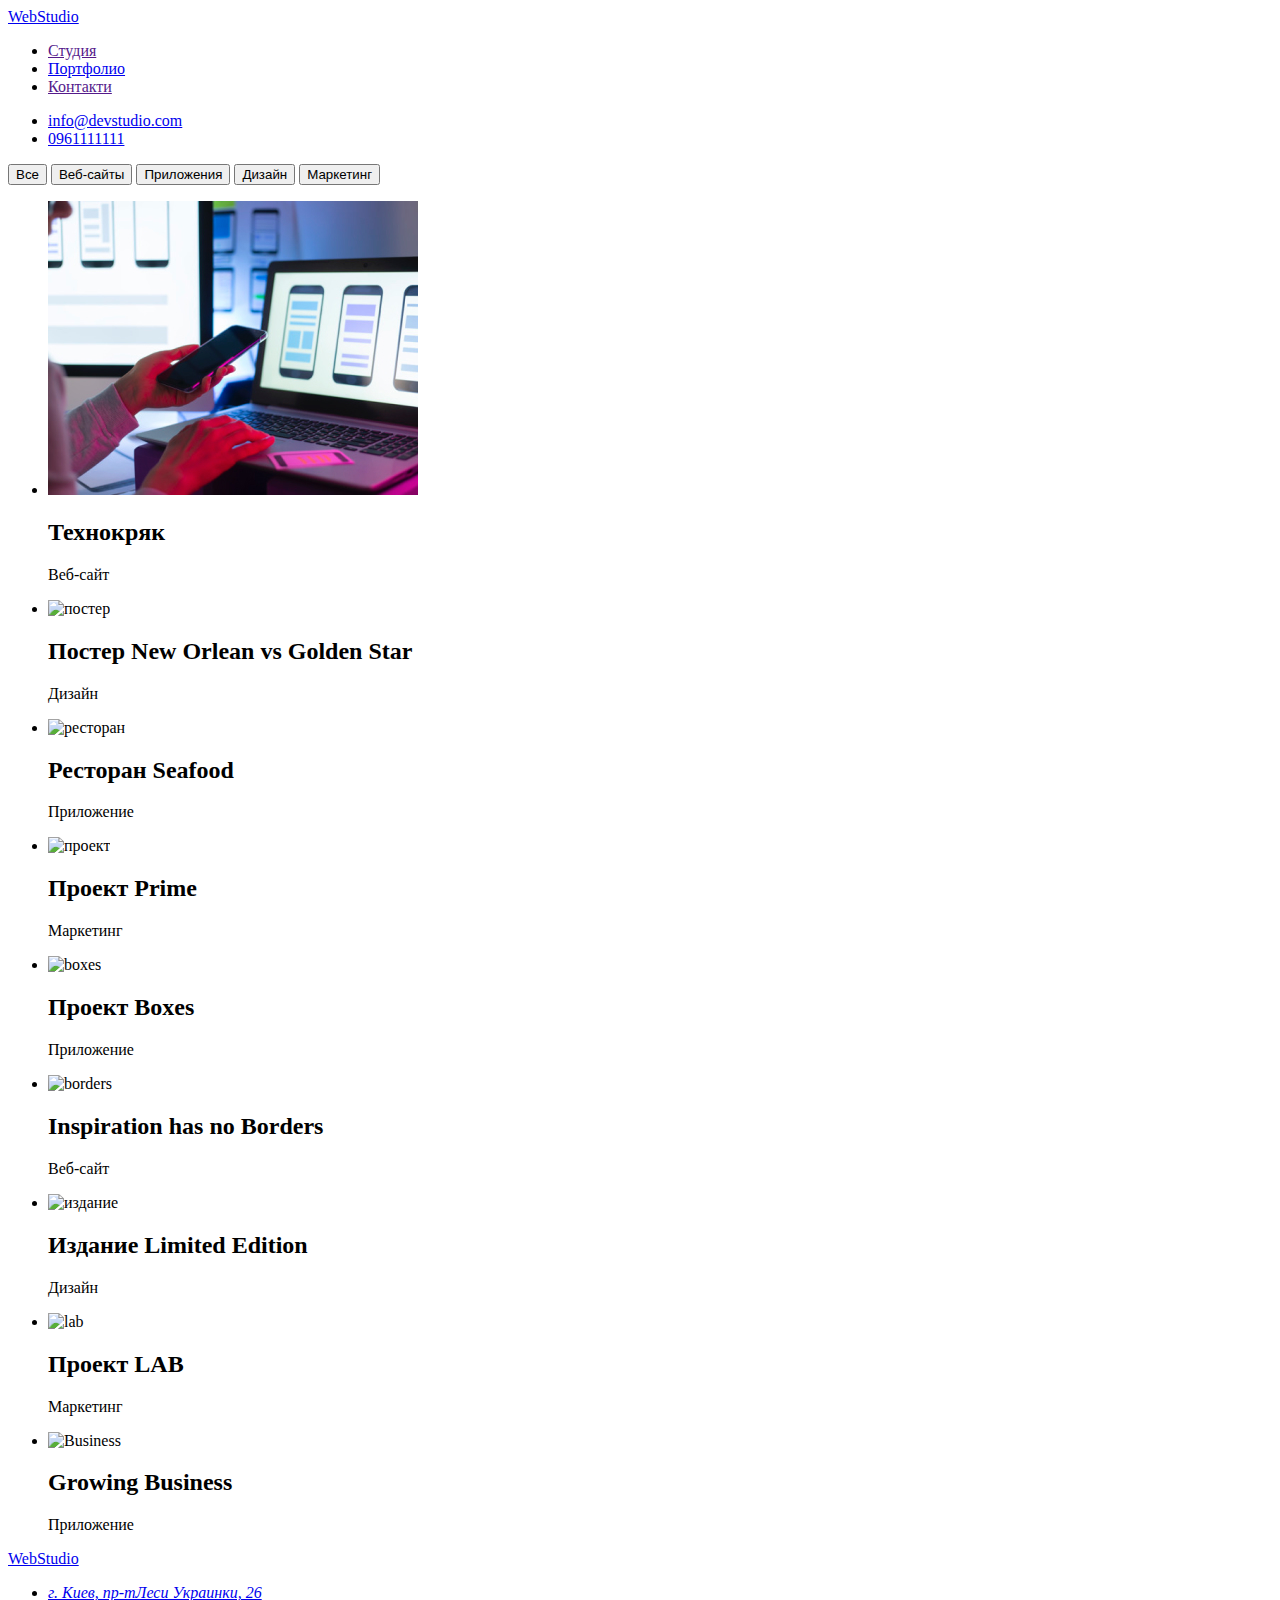
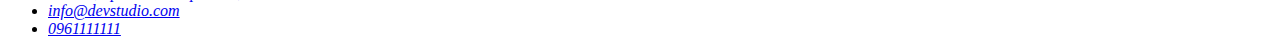
==== portfolio.html @ 4bdc47aa "1 commit" ====
<!DOCTYPE html>
<html lang="en">

<head>
    <meta charset="UTF-8">
    <meta http-equiv="X-UA-Compatible" content="IE=edge">
    <meta name="viewport" content="width=device-width, initial-scale=1.0">
    <title>Document</title>

</head>


<body>
    <header>
        <nav>
            <a href="/index.html"> WebStudio </a>
            <ul>

                <li>
                    <a href="">Студия </a>
                </li>
                <li>
                    <a href="./portfolio.html">Портфолио</a></li>
                <li>
                    <a href=""> Контакти</a>
                </li>
            </ul>
        </nav>
        <ul>
            <li>
                <a href="mailto:info@devstudio.com">info@devstudio.com</a>
            </li>
            <li>
                <a href="tel:0961111111">0961111111</a>
            </li>
        </ul>
    </header>
    <main>
        <section>
            <button type="Все">Все</button>
            <button type="Веб-сайты">Веб-сайты</button>
            <button type="Приложения">Приложения</button>
            <button type="Дизайн">Дизайн</button>
            <button type="Маркетинг">Маркетинг</button>
        </section>
        <section>
            <ul>
                <li>
                    <img src="./images/img-2.jpg" alt="технокряк" width="370" />
                    <h2>Технокряк</h2>
                    <p>Веб-сайт</p>
                </li>
                <li>
                    <img src="./images/img-3-2.jpg" alt="постер" width="370" />
                    <h2>Постер New Orlean vs Golden Star</h2>
                    <p>Дизайн</p>
                </li>
                <li>
                    <img src="./images/img-4-2.jpg" alt="ресторан" width="370" />
                    <h2>Ресторан Seafood</h2>
                    <p>Приложение</p>
                </li>
                <li>
                    <img src="./images/img-5-2.jpg" alt="проект" width="370" />
                    <h2>Проект Prime</h2>
                    <p>Маркетинг</p>
                </li>
                <li>
                    <img src="./images/img-6-2.jpg" alt="boxes" width="370" />
                    <h2>Проект Boxes</h2>
                    <p>Приложение</p>
                </li>
                <li>
                    <img src="./images/img-7-2.jpg" alt="borders" width="370" />
                    <h2>Inspiration has no Borders</h2>
                    <p>Веб-сайт</p>
                </li>
                <li>
                    <img src="./images/img-8-2.jpg" alt="издание" width="370" />
                    <h2>Издание Limited Edition</h2>
                    <p>Дизайн</p>
                </li>
                <li>
                    <img src="./images/img-9-2.jpg" alt="lab" width="370" />
                    <h2>Проект LAB</h2>
                    <p>Маркетинг</p>
                </li>
                <li>
                    <img src="./images/img-10-2.jpg" alt="Business" width="370" />
                    <h2>Growing Business</h2>
                    <p>Приложение</p>
                </li>
            </ul>
        </section>
    </main>
    <footer>
        <a href="/index.html"> WebStudio </a>
        <address> 
            <ul>
        <li><a href="https://bit.ly/3pXMvUd" target="_blank" rel="noreferrer noopener"> г. Киев, пр-тЛеси Украинки, 26</a></li>
       <li> <a href="mailto:info@devstudio.com">info@devstudio.com</a></li>
       <li> <a href="tel:0961111111">0961111111</a></li>
            </ul> </address>

    </footer>
</body>

</html>
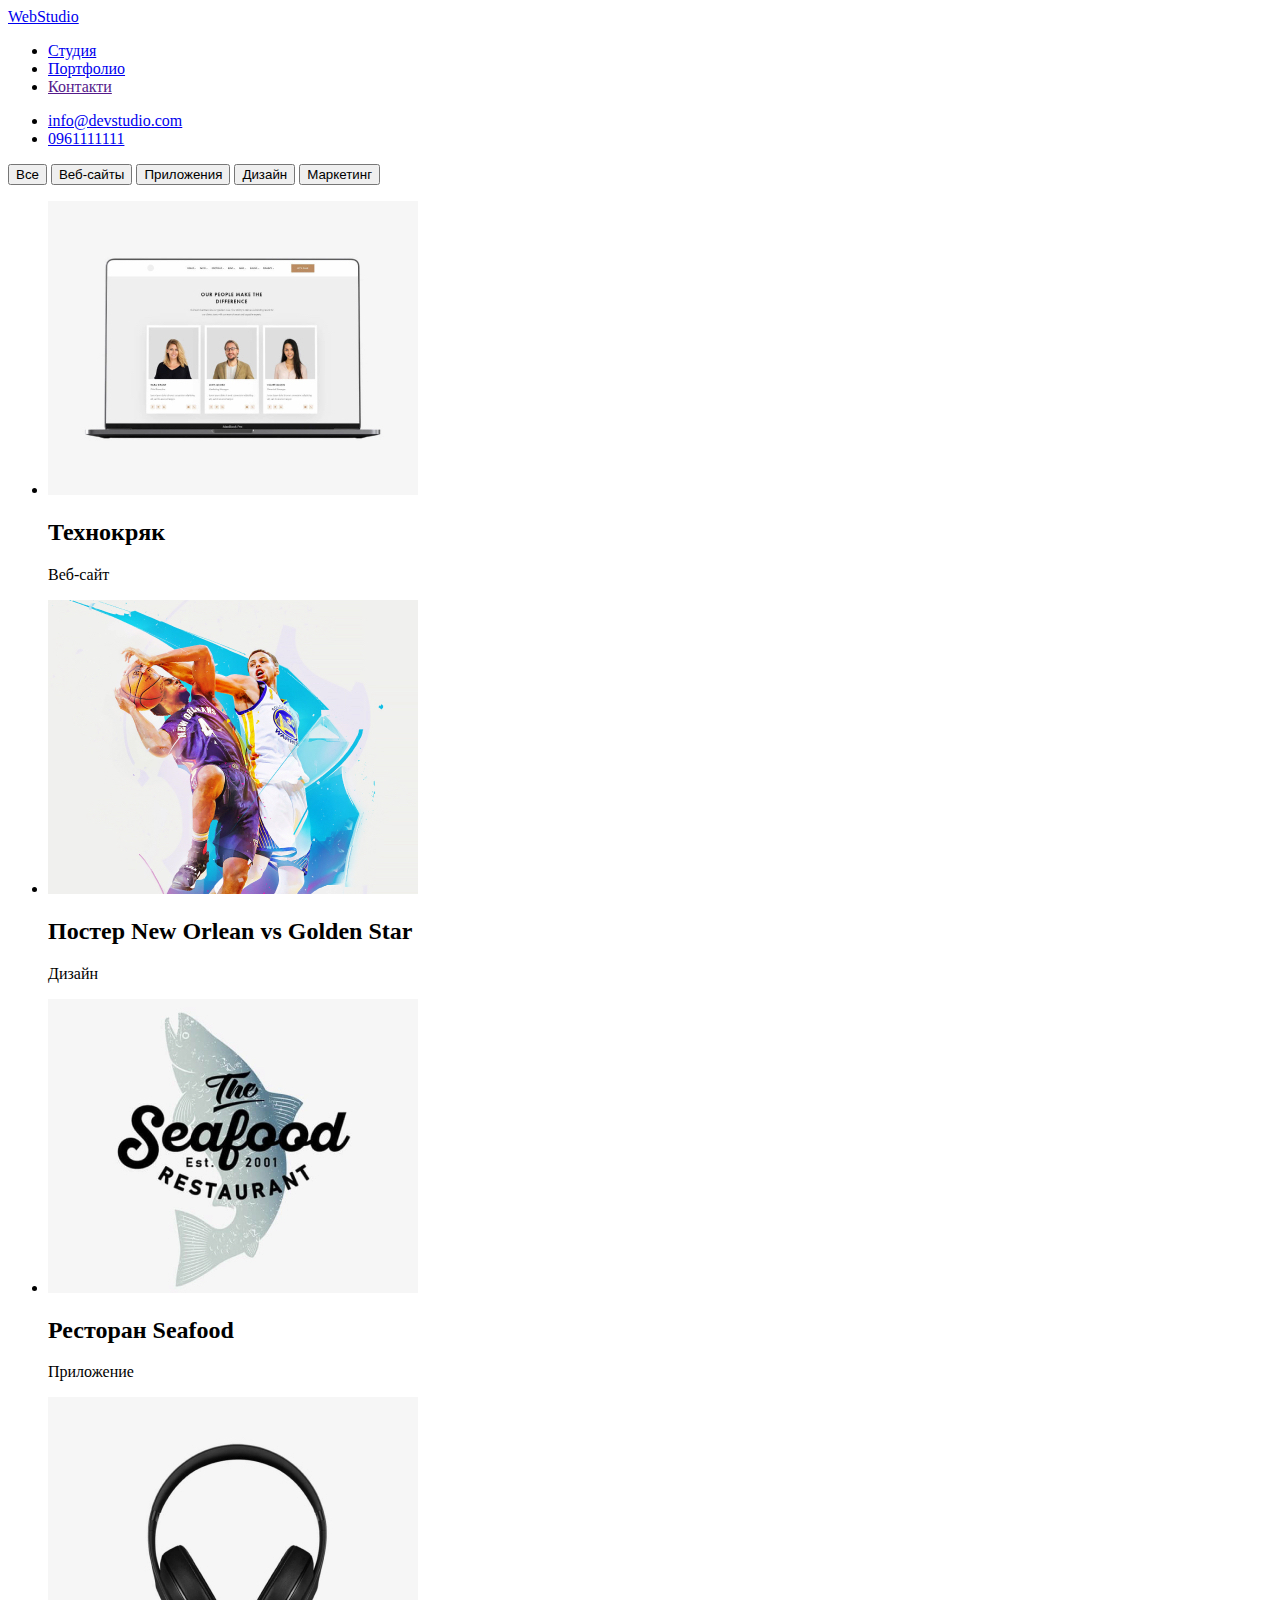
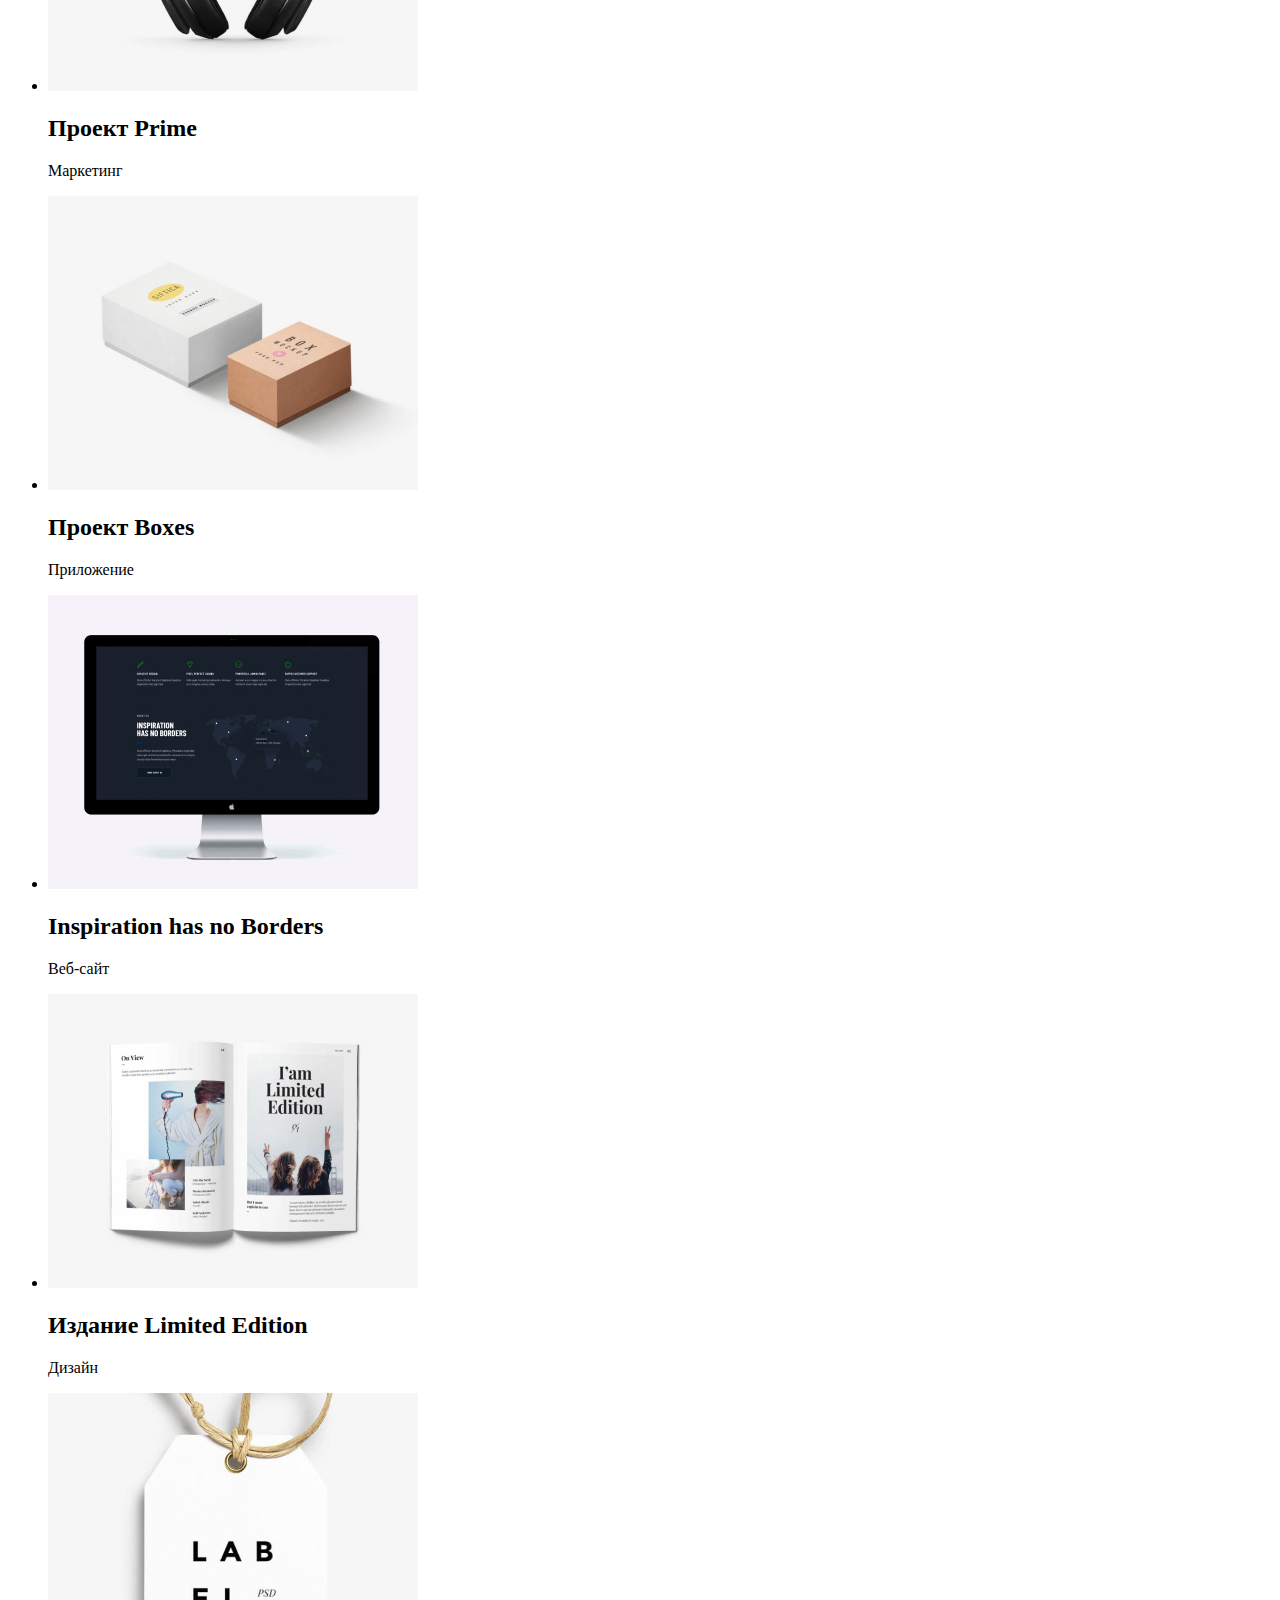
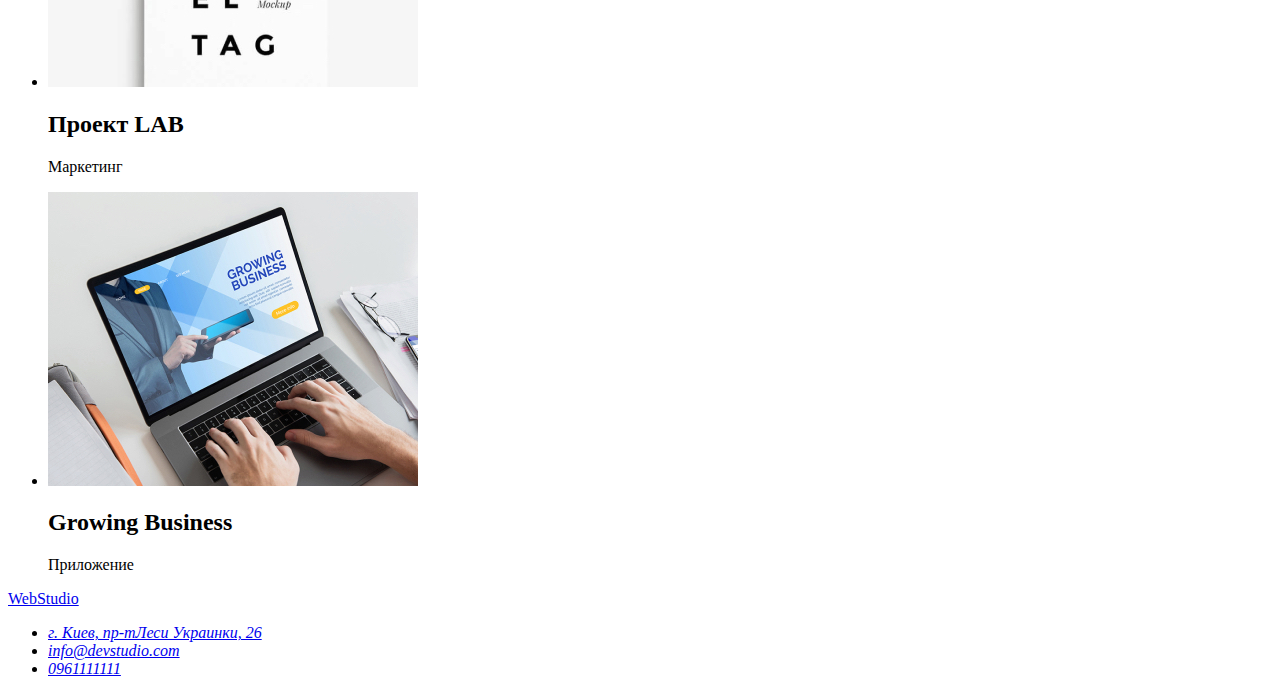
==== commit 69255b91: "start work" ====
--- a/portfolio.html
+++ b/portfolio.html
@@ -17,7 +17,7 @@
             <ul>
 
                 <li>
-                    <a href="">Студия </a>
+                    <a href="./index.html">Студия </a>
                 </li>
                 <li>
                     <a href="./portfolio.html">Портфолио</a></li>
@@ -46,47 +46,47 @@
         <section>
             <ul>
                 <li>
-                    <img src="./images/img-2.jpg" alt="технокряк" width="370" />
+                    <img src="images/img-22.jpg" alt="технокряк" width="370" /> <br>
                     <h2>Технокряк</h2>
                     <p>Веб-сайт</p>
                 </li>
                 <li>
-                    <img src="./images/img-3-2.jpg" alt="постер" width="370" />
+                    <img src="images/img-3-2.jpg" alt="постер" width="370" /> <br>
                     <h2>Постер New Orlean vs Golden Star</h2>
                     <p>Дизайн</p>
                 </li>
                 <li>
-                    <img src="./images/img-4-2.jpg" alt="ресторан" width="370" />
+                    <img src="images/img-4-2.jpg" alt="ресторан" width="370" /> <br>
                     <h2>Ресторан Seafood</h2>
                     <p>Приложение</p>
                 </li>
                 <li>
-                    <img src="./images/img-5-2.jpg" alt="проект" width="370" />
+                    <img src="images/img-5-2.jpg" alt="проект" width="370" /> <br>
                     <h2>Проект Prime</h2>
                     <p>Маркетинг</p>
                 </li>
                 <li>
-                    <img src="./images/img-6-2.jpg" alt="boxes" width="370" />
+                    <img src="images/img-6-2.jpg" alt="boxes" width="370" /> <br>
                     <h2>Проект Boxes</h2>
                     <p>Приложение</p>
                 </li>
                 <li>
-                    <img src="./images/img-7-2.jpg" alt="borders" width="370" />
+                    <img src="images/img-7-2.jpg" alt="borders" width="370" /> <br>
                     <h2>Inspiration has no Borders</h2>
                     <p>Веб-сайт</p>
                 </li>
                 <li>
-                    <img src="./images/img-8-2.jpg" alt="издание" width="370" />
+                    <img src="images/img-8-2.jpg" alt="издание" width="370" /> <br>
                     <h2>Издание Limited Edition</h2>
                     <p>Дизайн</p>
                 </li>
                 <li>
-                    <img src="./images/img-9-2.jpg" alt="lab" width="370" />
+                    <img src="images/img-9-2.jpg" alt="lab" width="370" /> <br>
                     <h2>Проект LAB</h2>
                     <p>Маркетинг</p>
                 </li>
                 <li>
-                    <img src="./images/img-10-2.jpg" alt="Business" width="370" />
+                    <img src="images/img-10-2.jpg" alt="Business" width="370" /> <br>
                     <h2>Growing Business</h2>
                     <p>Приложение</p>
                 </li>
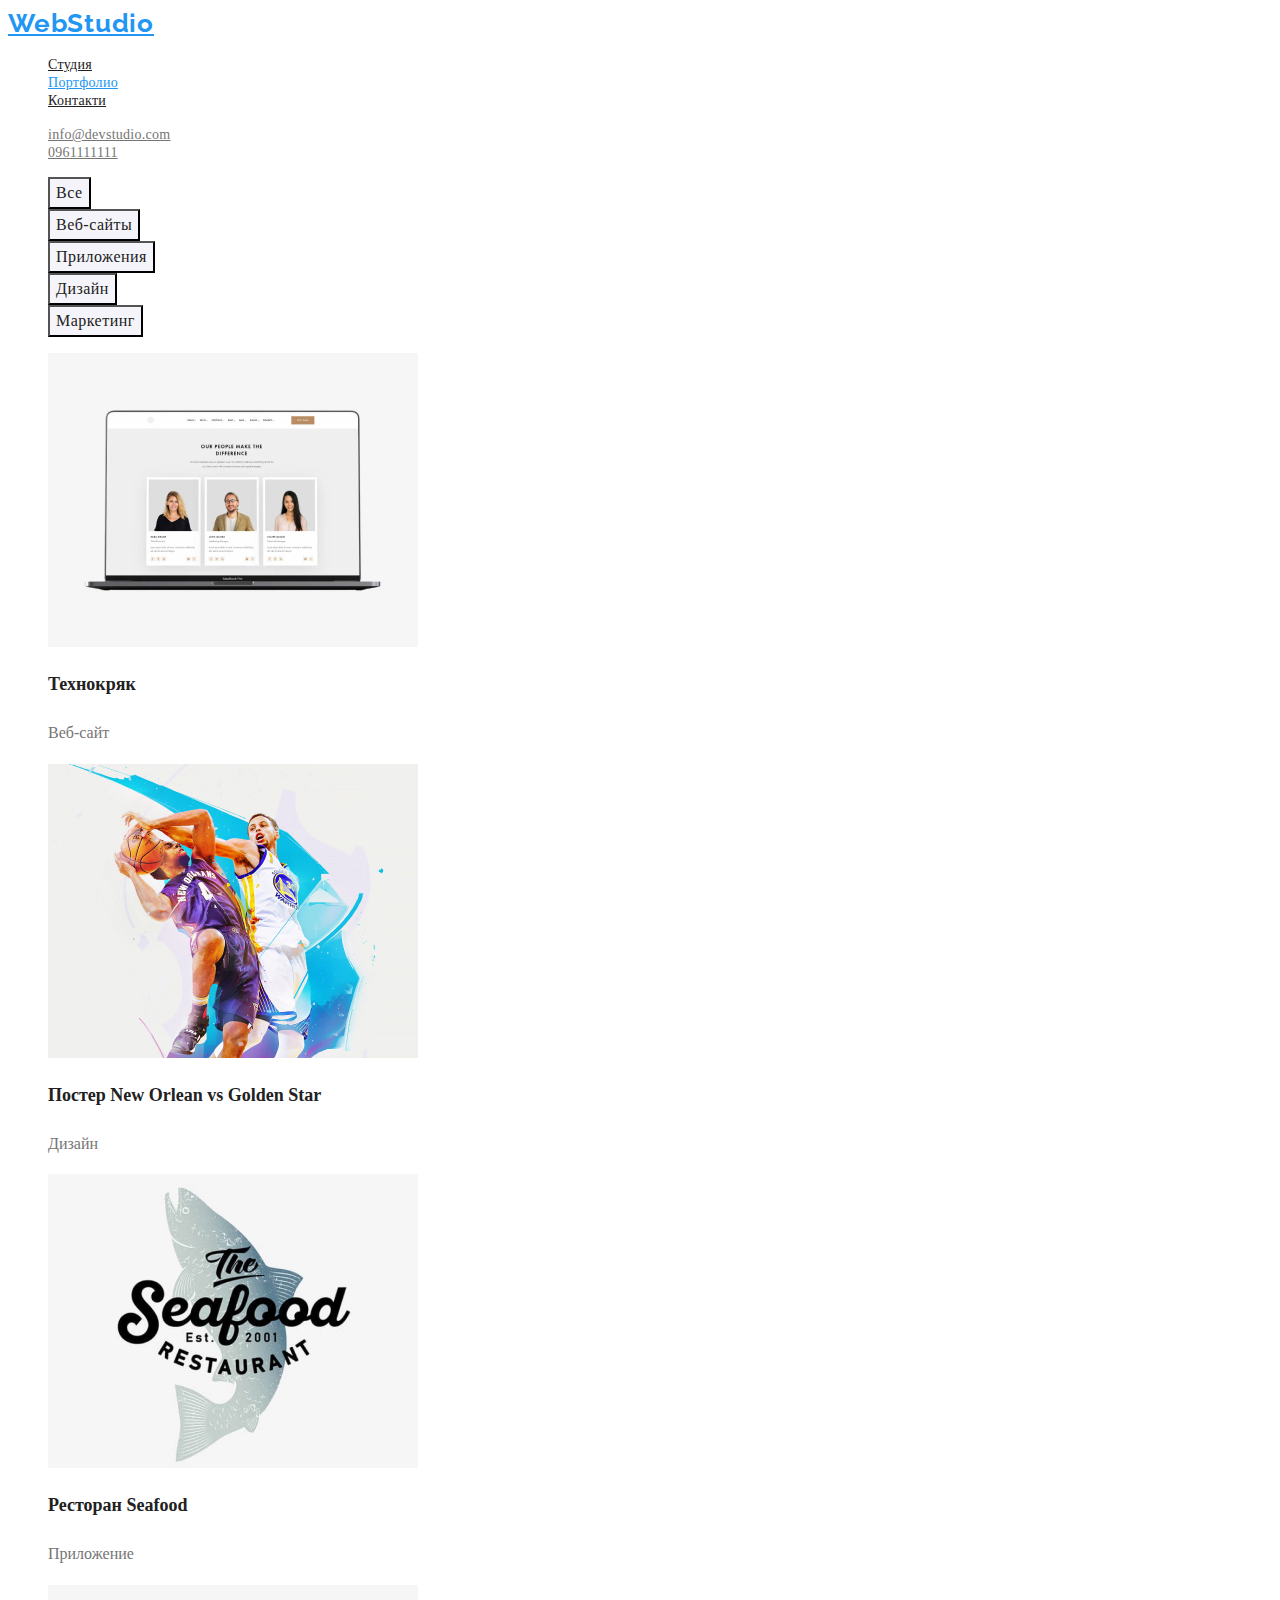
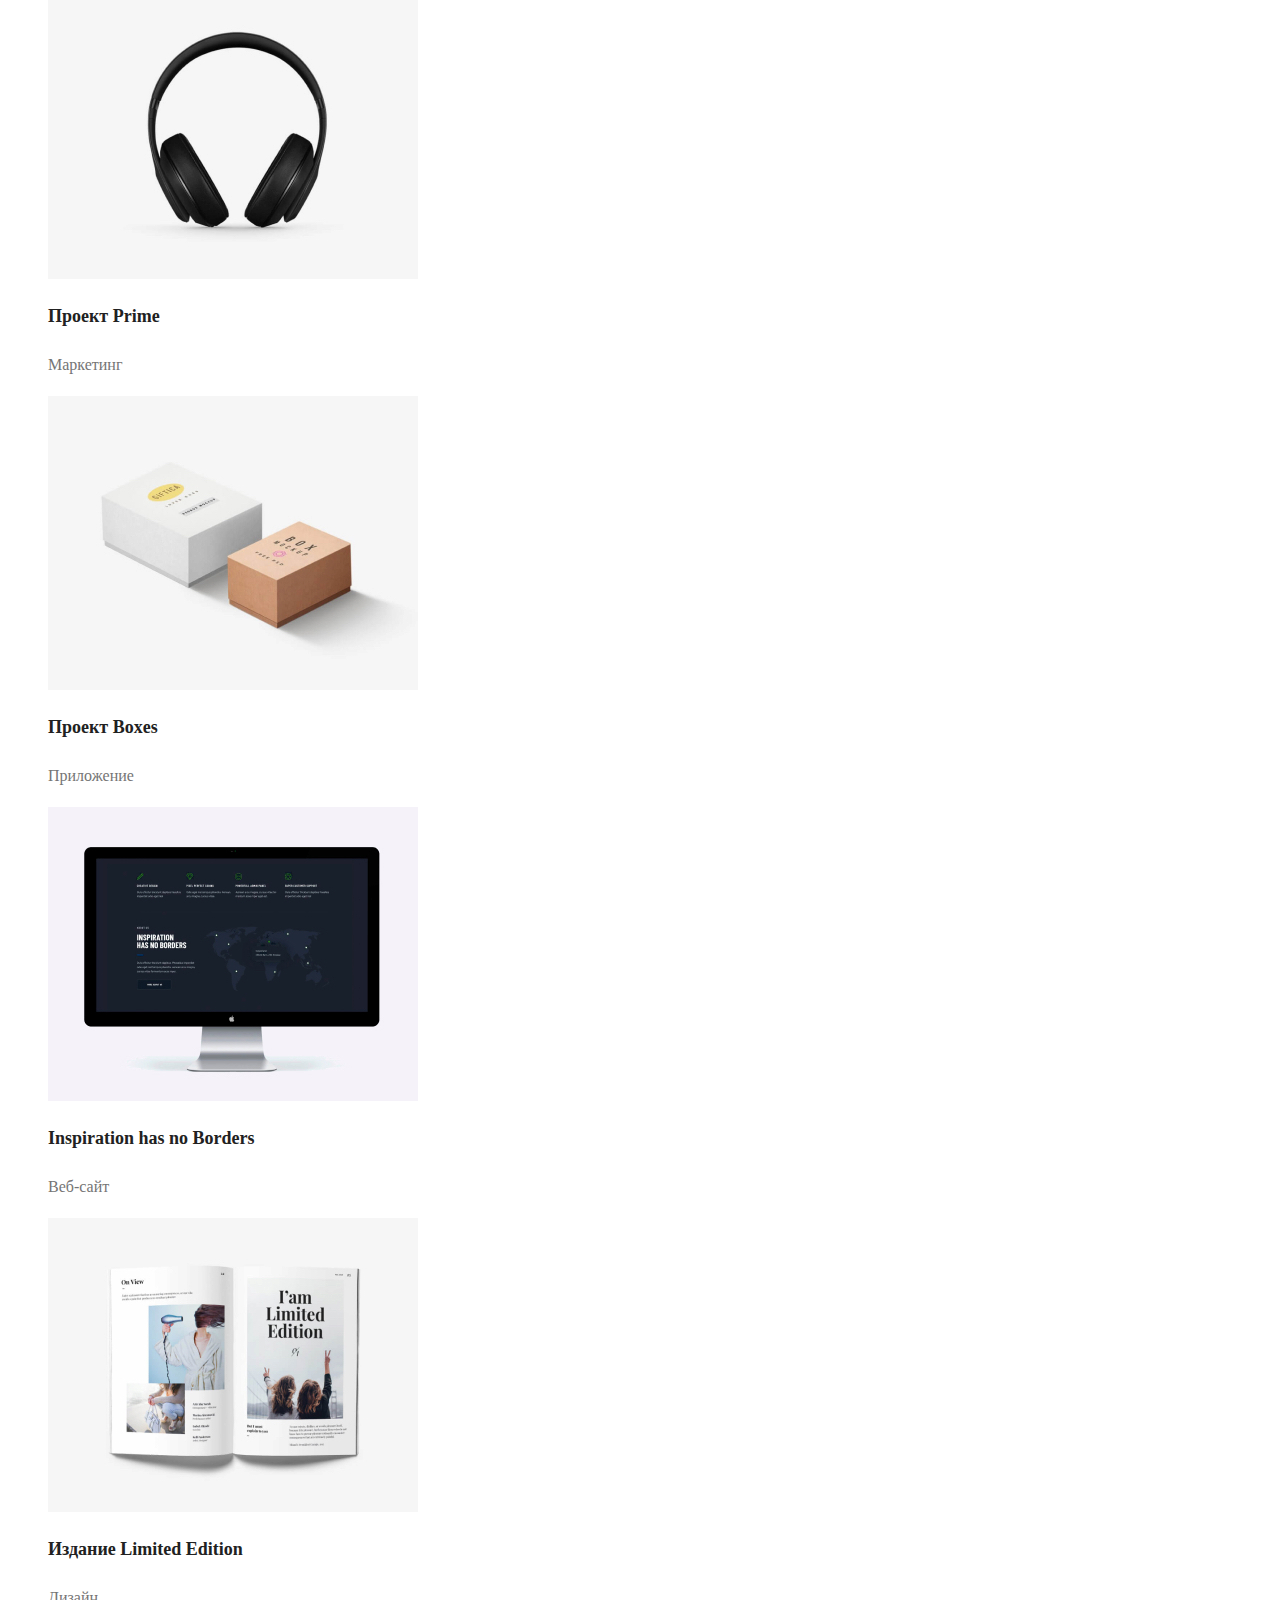
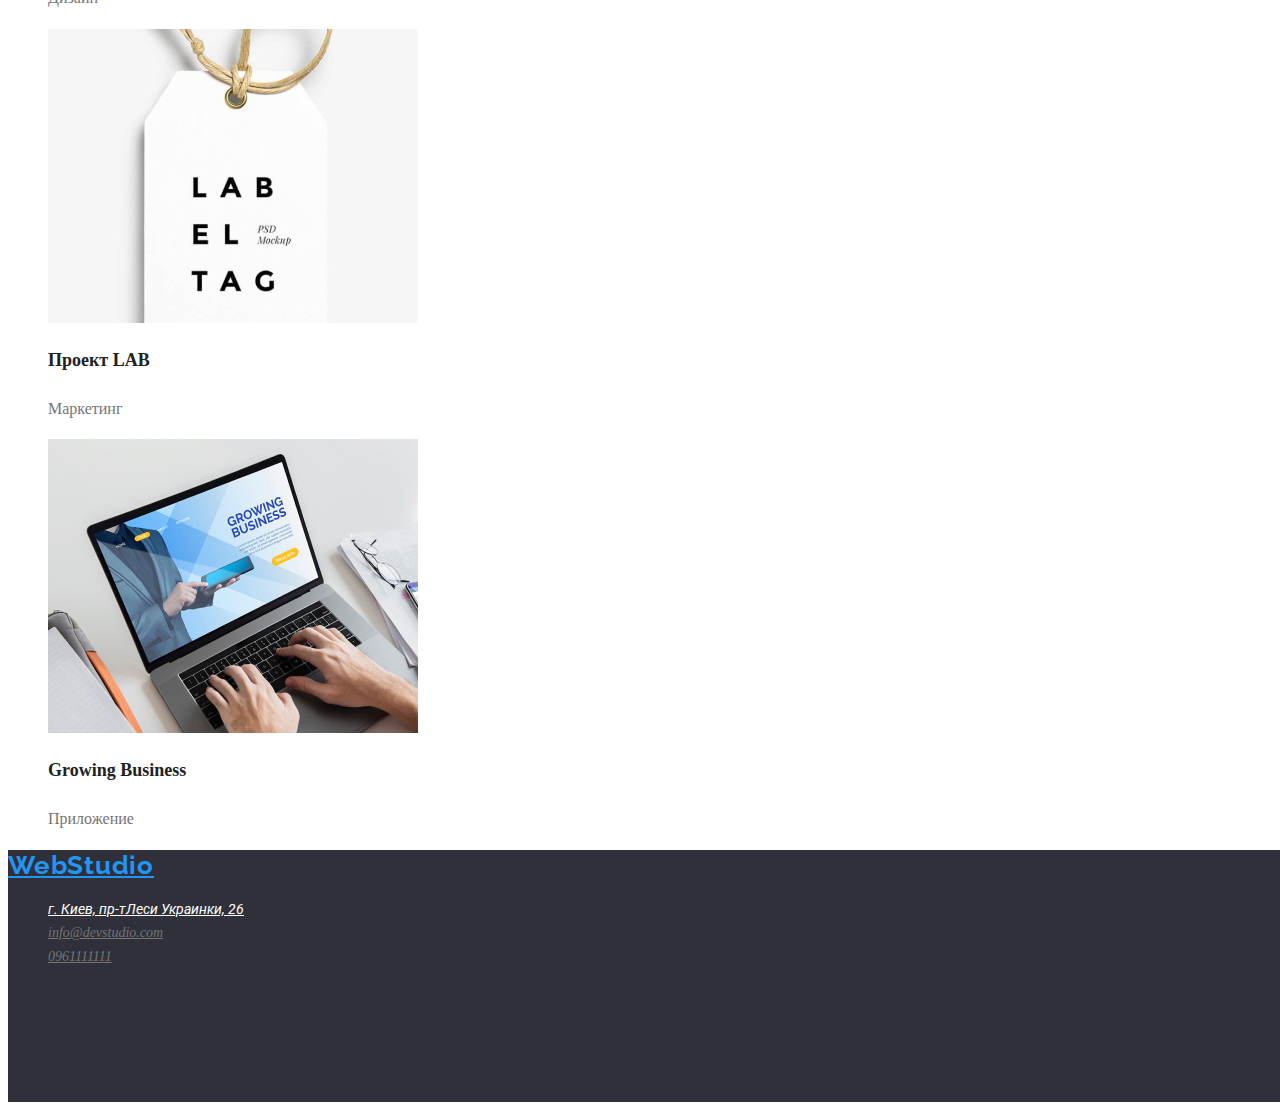
==== commit a80b5b55: "commit style" ====
--- a/portfolio.html
+++ b/portfolio.html
@@ -6,100 +6,105 @@
     <meta http-equiv="X-UA-Compatible" content="IE=edge">
     <meta name="viewport" content="width=device-width, initial-scale=1.0">
     <title>Document</title>
-
-</head>
+    <link rel="preconnect" href="https://fonts.googleapis.com">
+    <link rel="preconnect" href="https://fonts.gstatic.com" crossorigin>
+    <link href="https://fonts.googleapis.com/css2?family=Raleway:wght@700&family=Roboto:wght@400;500;700&display=swap" rel="stylesheet">
+    <link rel="stylesheet" href="./css/styles.css"> </head>
 
 
 <body>
-    <header>
-        <nav>
-            <a href="/index.html"> WebStudio </a>
-            <ul>
+    <header class="header">
+        <a href="/index.html" class="logo"> WebStudio </a>
+        <nav class="header-nav">
 
-                <li>
-                    <a href="./index.html">Студия </a>
+            <ul class="header-list list">
+
+                <li class="header-item">
+                    <a href="./index.html" class="header-link">Студия </a>
                 </li>
-                <li>
-                    <a href="./portfolio.html">Портфолио</a></li>
-                <li>
-                    <a href=""> Контакти</a>
+                <li class=" header-item">
+                    <a href="./portfolio.html" style="color: #2196f3;" class="header-link">Портфолио</a></li>
+                <li class=" header-item">
+                    <a href="" class="header-link"> Контакти</a>
                 </li>
             </ul>
         </nav>
-        <ul>
-            <li>
-                <a href="mailto:info@devstudio.com">info@devstudio.com</a>
+        <ul class="contact list">
+            <li class="site-contact ">
+                <a href="mailto:info@devstudio.com" class="contact-item">info@devstudio.com</a>
             </li>
             <li>
-                <a href="tel:0961111111">0961111111</a>
+                <a href="tel:0961111111" class="contact-item ">0961111111</a>
             </li>
         </ul>
     </header>
     <main>
         <section>
-            <button type="Все">Все</button>
-            <button type="Веб-сайты">Веб-сайты</button>
-            <button type="Приложения">Приложения</button>
-            <button type="Дизайн">Дизайн</button>
-            <button type="Маркетинг">Маркетинг</button>
+            <ul class="button-nav list">
+                <li><button class="button" type="button">Все</button></li>
+                <li> <button class="button" type="button">Веб-сайты</button></li>
+                <li> <button class="button" type="button">Приложения</button></li>
+                <li> <button class="button" type="button">Дизайн</button></li>
+                <li> <button class="button" type="button">Маркетинг</button></li>
+            </ul>
         </section>
-        <section>
-            <ul>
-                <li>
+        <section class="first-portfolio">
+            <ul class="portfolio-list list">
+                <li class="portfolio-item">
                     <img src="images/img-22.jpg" alt="технокряк" width="370" /> <br>
-                    <h2>Технокряк</h2>
-                    <p>Веб-сайт</p>
+                    <h2 class="portfolio-title">Технокряк</h2>
+                    <p class="portfolio-text">Веб-сайт</p>
                 </li>
-                <li>
+                <li class="portfolio-item">
                     <img src="images/img-3-2.jpg" alt="постер" width="370" /> <br>
-                    <h2>Постер New Orlean vs Golden Star</h2>
-                    <p>Дизайн</p>
+                    <h2 class="portfolio-title">Постер New Orlean vs Golden Star</h2>
+                    <p class="portfolio-text">Дизайн</p>
                 </li>
-                <li>
+                <li class="portfolio-item">
                     <img src="images/img-4-2.jpg" alt="ресторан" width="370" /> <br>
-                    <h2>Ресторан Seafood</h2>
-                    <p>Приложение</p>
+                    <h2 class="portfolio-title">Ресторан Seafood</h2>
+                    <p class="portfolio-text">Приложение</p>
                 </li>
-                <li>
+                <li class="portfolio-item">
                     <img src="images/img-5-2.jpg" alt="проект" width="370" /> <br>
-                    <h2>Проект Prime</h2>
-                    <p>Маркетинг</p>
+                    <h2 class="portfolio-title">Проект Prime</h2>
+                    <p class="portfolio-text">Маркетинг</p>
                 </li>
-                <li>
+                <li class="portfolio-item">
                     <img src="images/img-6-2.jpg" alt="boxes" width="370" /> <br>
-                    <h2>Проект Boxes</h2>
-                    <p>Приложение</p>
+                    <h2 class="portfolio-title">Проект Boxes</h2>
+                    <p class="portfolio-text">Приложение</p>
                 </li>
-                <li>
+                <li class="portfolio-item">
                     <img src="images/img-7-2.jpg" alt="borders" width="370" /> <br>
-                    <h2>Inspiration has no Borders</h2>
-                    <p>Веб-сайт</p>
+                    <h2 class="portfolio-title">Inspiration has no Borders</h2>
+                    <p class="portfolio-text">Веб-сайт</p>
                 </li>
-                <li>
+                <li class="portfolio-item">
                     <img src="images/img-8-2.jpg" alt="издание" width="370" /> <br>
-                    <h2>Издание Limited Edition</h2>
-                    <p>Дизайн</p>
+                    <h2 class="portfolio-title">Издание Limited Edition</h2>
+                    <p class="portfolio-text">Дизайн</p>
                 </li>
-                <li>
+                <li class="portfolio-item">
                     <img src="images/img-9-2.jpg" alt="lab" width="370" /> <br>
-                    <h2>Проект LAB</h2>
-                    <p>Маркетинг</p>
+                    <h2 class="portfolio-title">Проект LAB</h2>
+                    <p class="portfolio-text">Маркетинг</p>
                 </li>
-                <li>
+                <li class="portfolio-item">
                     <img src="images/img-10-2.jpg" alt="Business" width="370" /> <br>
-                    <h2>Growing Business</h2>
-                    <p>Приложение</p>
+                    <h2 class="portfolio-title">Growing Business</h2>
+                    <p class="portfolio-text">Приложение</p>
                 </li>
             </ul>
         </section>
     </main>
-    <footer>
-        <a href="/index.html"> WebStudio </a>
+    <footer class="footer">
+        <a href="/index.html" class="logo"> WebStudio </a>
         <address> 
-            <ul>
-        <li><a href="https://bit.ly/3pXMvUd" target="_blank" rel="noreferrer noopener"> г. Киев, пр-тЛеси Украинки, 26</a></li>
-       <li> <a href="mailto:info@devstudio.com">info@devstudio.com</a></li>
-       <li> <a href="tel:0961111111">0961111111</a></li>
+            <ul class="footer-list list">
+        <li><a href class="footer-addres" ="https://bit.ly/3pXMvUd" target="_blank" rel="noreferrer noopener"> г. Киев, пр-тЛеси Украинки, 26</a></li>
+       <li> <a href class="footer-contact" ="mailto:info@devstudio.com">info@devstudio.com</a></li>
+       <li> <a href class="footer-contact" ="tel:0961111111">0961111111</a></li>
             </ul> </address>
 
     </footer>
--- a/css/styles.css
+++ b/css/styles.css
@@ -0,0 +1,185 @@
+:root {
+    --primary-text-color: #757575;
+    --title-text-color: #212121;
+    --accent-color: #2196F3;
+    --primary-bg-color: #ffffff;
+}
+
+.list {
+    list-style: none;
+}
+
+.header {
+    background-color: #ffffff;
+}
+
+.body {
+    background-color: #ffffff;
+    color: var(--primary-text-color);
+    font-family: 'Roboto', sans-serif;
+    font-weight: 400;
+    font-style: normal;
+    letter-spacing: 0.03em;
+}
+
+.button {
+    background-color: #f5f4fa;
+    color: #212121;
+    font-family: inherit;
+    font-style: normal;
+    font-weight: 500;
+    font-size: 16px;
+    line-height: 1.62;
+    text-align: center;
+    letter-spacing: 0.03em;
+    cursor: pointer;
+}
+
+.button:hover,
+.button:focus {
+    background-color: #2196F3;
+    color: #ffffff;
+}
+
+.logo {
+    color: #2196F3;
+    font-family: 'Raleway';
+    font-style: normal;
+    font-weight: 700;
+    font-size: 26px;
+    line-height: 1.2;
+    text-align: left;
+    letter-spacing: 00.03em;
+}
+
+.link {
+    color: #2196F3;
+}
+
+.first {
+    background-color: #2f303a;
+    color: #ffffff;
+    font-family: 'Roboto';
+    font-style: normal;
+    font-weight: 900px;
+    font-size: 44px;
+    line-height: 1.36;
+    text-align: center;
+    text-transform: uppercase;
+}
+
+.header-link,
+.contact-item {
+    color: #212121;
+    font-weight: 500;
+    font-size: 14px;
+    line-height: 1.14;
+    letter-spacing: 0.02em;
+}
+
+.contact-item {
+    color: #757575;
+}
+
+.first-btn {
+    background-color: #2196F3;
+    color: #ffffff;
+    width: 200px;
+    height: 50px;
+    left: 700px;
+    top: 430px;
+}
+
+.second-title {
+    font-weight: 700;
+    font-size: 14px;
+    line-height: 1.14;
+    letter-spacing: 00.03em;
+    text-transform: uppercase;
+}
+
+.second-text {
+    color: #757575;
+    font-weight: 400;
+    font-size: 14px;
+    line-height: 1.7;
+}
+
+.third-title,
+.team-title {
+    color: #212121;
+    font-weight: 700;
+    font-size: 36px;
+    line-height: 1.16;
+    text-align: center;
+}
+
+.team {
+    background-color: #f5f4fa;
+    width: 1600px;
+}
+
+.team-pre-title {
+    color: #212121;
+    font-weight: 500;
+    font-size: 16px;
+    line-height: 1.18;
+    text-align: center;
+}
+
+.team-text {
+    color: #757575;
+    font-weight: 400;
+    font-size: 16px;
+    line-height: 1.18;
+    text-align: center;
+}
+
+.footer {
+    background-color: #2f303a;
+    width: 1600px;
+    height: 252px;
+    top: 2097px;
+}
+
+.footer-addres {
+    color: #ffffff;
+    font-family: roboto;
+    font-weight: 400;
+    font-size: 14px;
+    line-height: 1.7;
+}
+
+.footer-contact {
+    color: #757575;
+    font-weight: 400;
+    font-size: 14px;
+    line-height: 1.7;
+}
+
+.portfolio-title {
+    font-weight: 700;
+    font-size: 18px;
+    line-height: 2;
+    color: #212121;
+    letter-spacing: 0.06;
+}
+
+.portfolio-text {
+    font-weight: 400;
+    font-size: 16px;
+    line-height: 1.87;
+    color: #757575;
+}
+
+.header-link:hover,
+.contact-item:hover {
+    background-color: #ffffff;
+    color: #2196F3;
+}
+
+.footer-addres:hover,
+.footer-contact:hover {
+    background-color: #2f303a;
+    color: #2196F3;
+}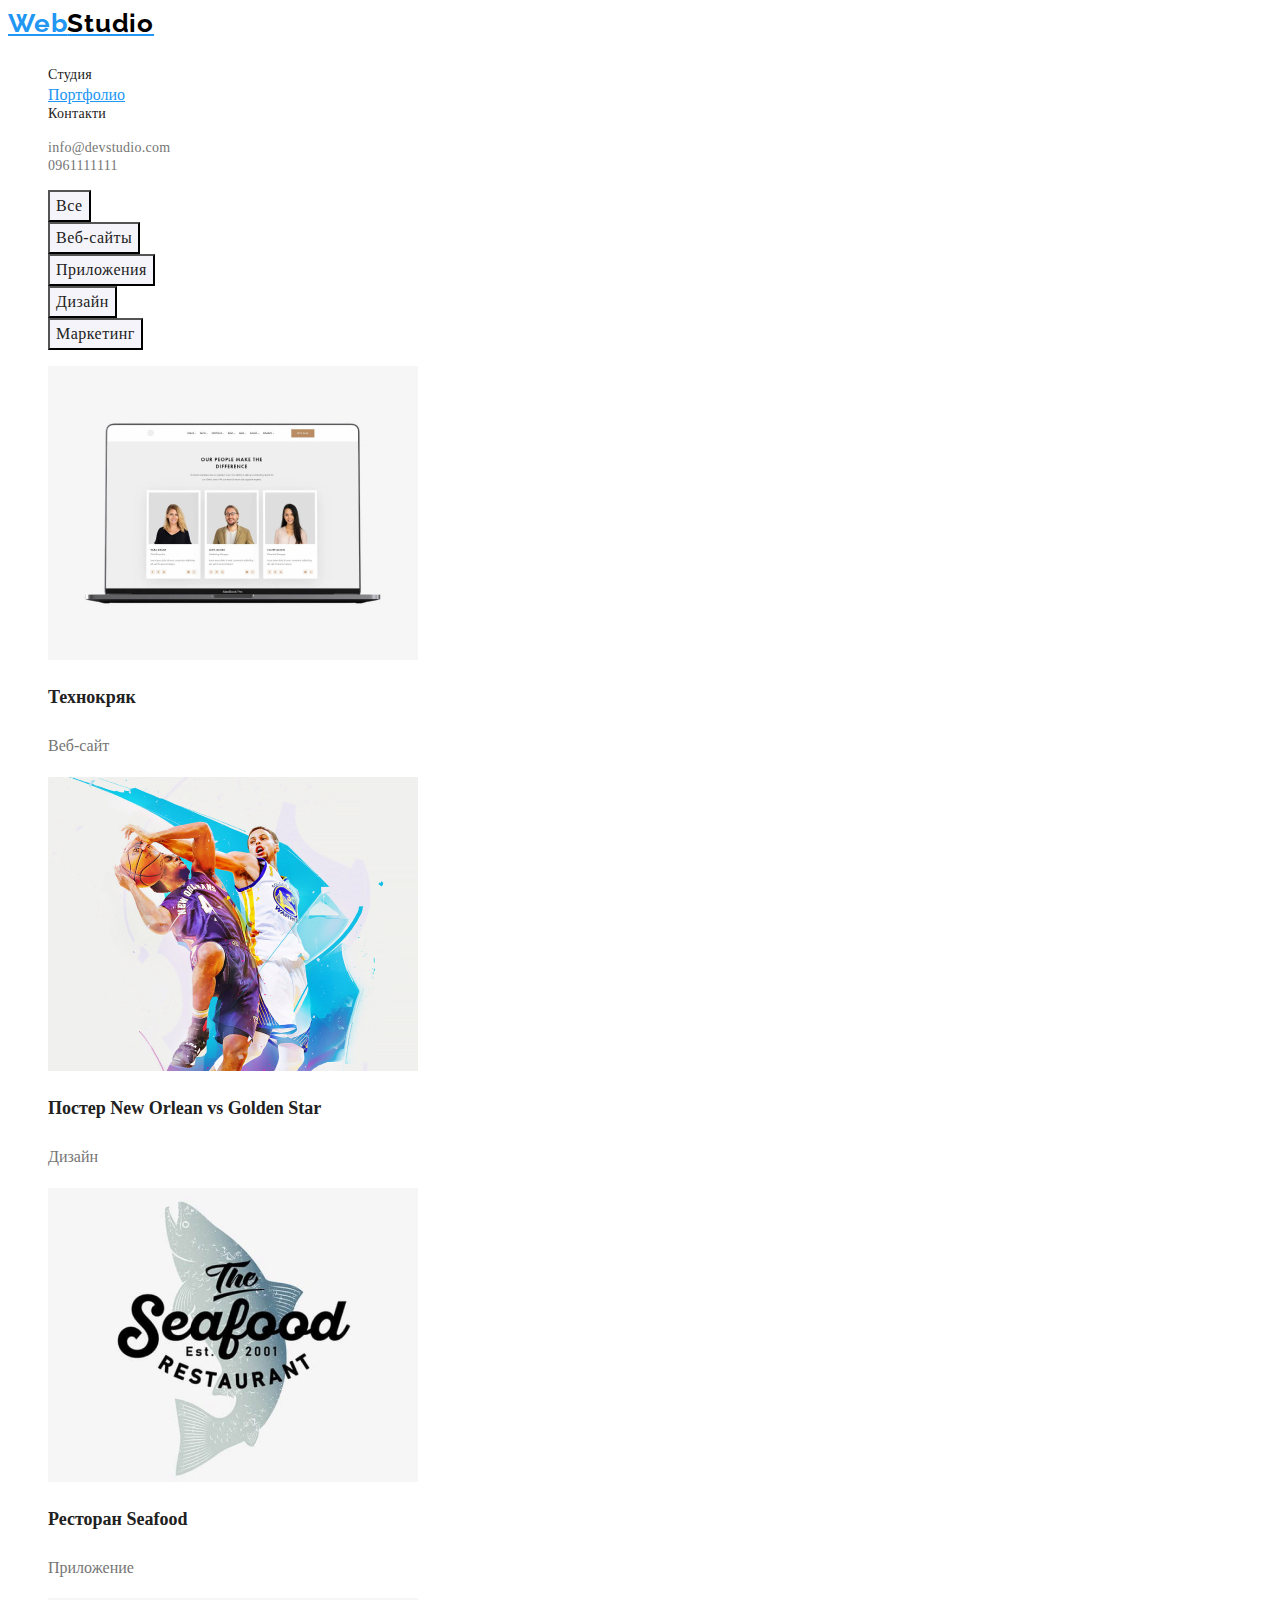
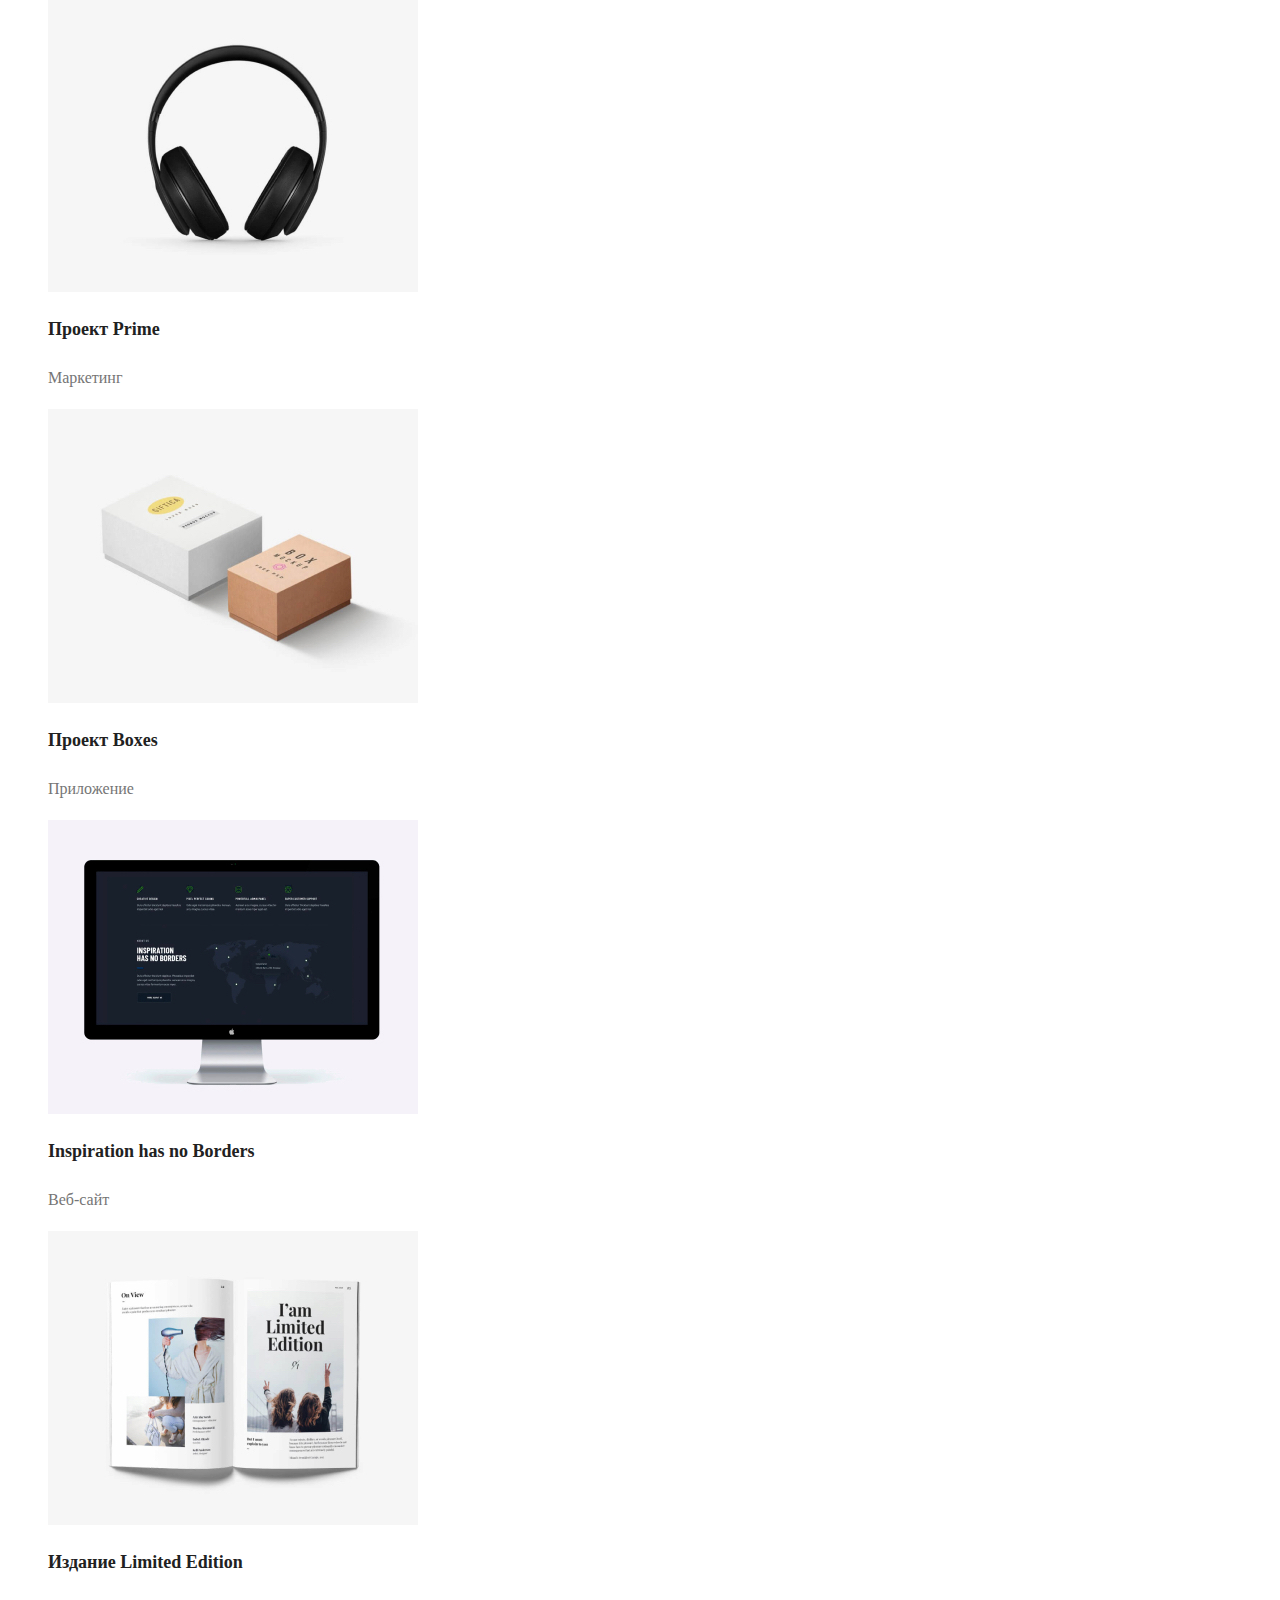
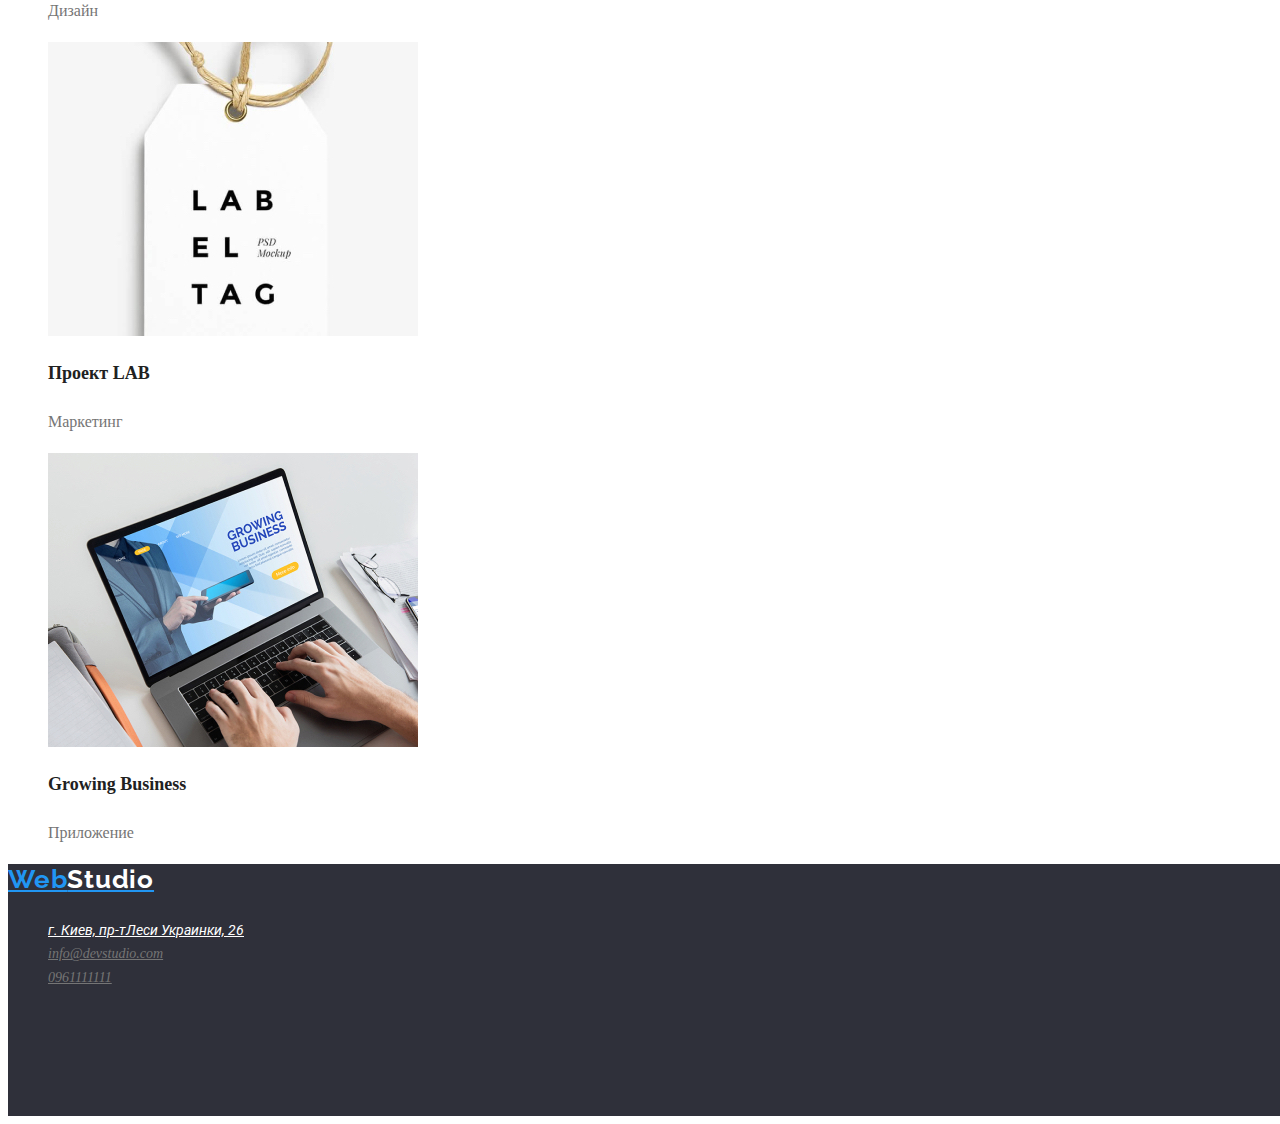
==== commit d4d2579b: "homework#2" ====
--- a/portfolio.html
+++ b/portfolio.html
@@ -14,20 +14,20 @@
 
 <body>
     <header class="header">
-        <a href="/index.html" class="logo"> WebStudio </a>
+        <a href="index.html" class="logo">Web<span class="logo-accent">Studio</span>
         <nav class="header-nav">
 
             <ul class="header-list list">
 
                 <li class="header-item">
                     <a href="./index.html" class="header-link">Студия </a>
-                </li>
-                <li class=" header-item">
-                    <a href="./portfolio.html" style="color: #2196f3;" class="header-link">Портфолио</a></li>
-                <li class=" header-item">
-                    <a href="" class="header-link"> Контакти</a>
-                </li>
-            </ul>
+        </li>
+        <li class=" header-item">
+            <a href class="current"="./portfolio.html" class="header-link">Портфолио</a></li>
+        <li class=" header-item">
+            <a href="" class="header-link"> Контакти</a>
+        </li>
+        </ul>
         </nav>
         <ul class="contact list">
             <li class="site-contact ">
@@ -99,13 +99,14 @@
         </section>
     </main>
     <footer class="footer">
-        <a href="/index.html" class="logo"> WebStudio </a>
+        <a href="index.html" class="logo"> Web<span class="logo-accent-footer">Studio</span>
         <address> 
             <ul class="footer-list list">
         <li><a href class="footer-addres" ="https://bit.ly/3pXMvUd" target="_blank" rel="noreferrer noopener"> г. Киев, пр-тЛеси Украинки, 26</a></li>
-       <li> <a href class="footer-contact" ="mailto:info@devstudio.com">info@devstudio.com</a></li>
-       <li> <a href class="footer-contact" ="tel:0961111111">0961111111</a></li>
-            </ul> </address>
+        <li> <a href class="footer-contact"="mailto:info@devstudio.com">info@devstudio.com</a></li>
+        <li> <a href class="footer-contact"="tel:0961111111">0961111111</a></li>
+        </ul>
+        </address>
 
     </footer>
 </body>
--- a/css/styles.css
+++ b/css/styles.css
@@ -11,6 +11,7 @@
 
 .header {
     background-color: #ffffff;
+    text-transform: none;
 }
 
 .body {
@@ -75,6 +76,7 @@
     font-size: 14px;
     line-height: 1.14;
     letter-spacing: 0.02em;
+    text-decoration: none;
 }
 
 .contact-item {
@@ -88,6 +90,7 @@
     height: 50px;
     left: 700px;
     top: 430px;
+    cursor: pointer;
 }
 
 .second-title {
@@ -129,7 +132,6 @@
 
 .team-text {
     color: #757575;
-    font-weight: 400;
     font-size: 16px;
     line-height: 1.18;
     text-align: center;
@@ -182,4 +184,16 @@
 .footer-contact:hover {
     background-color: #2f303a;
     color: #2196F3;
+}
+
+.current {
+    color: #2196F3;
+}
+
+.logo-accent {
+    color: black;
+}
+
+.logo-accent-footer {
+    color: #ffffff;
 }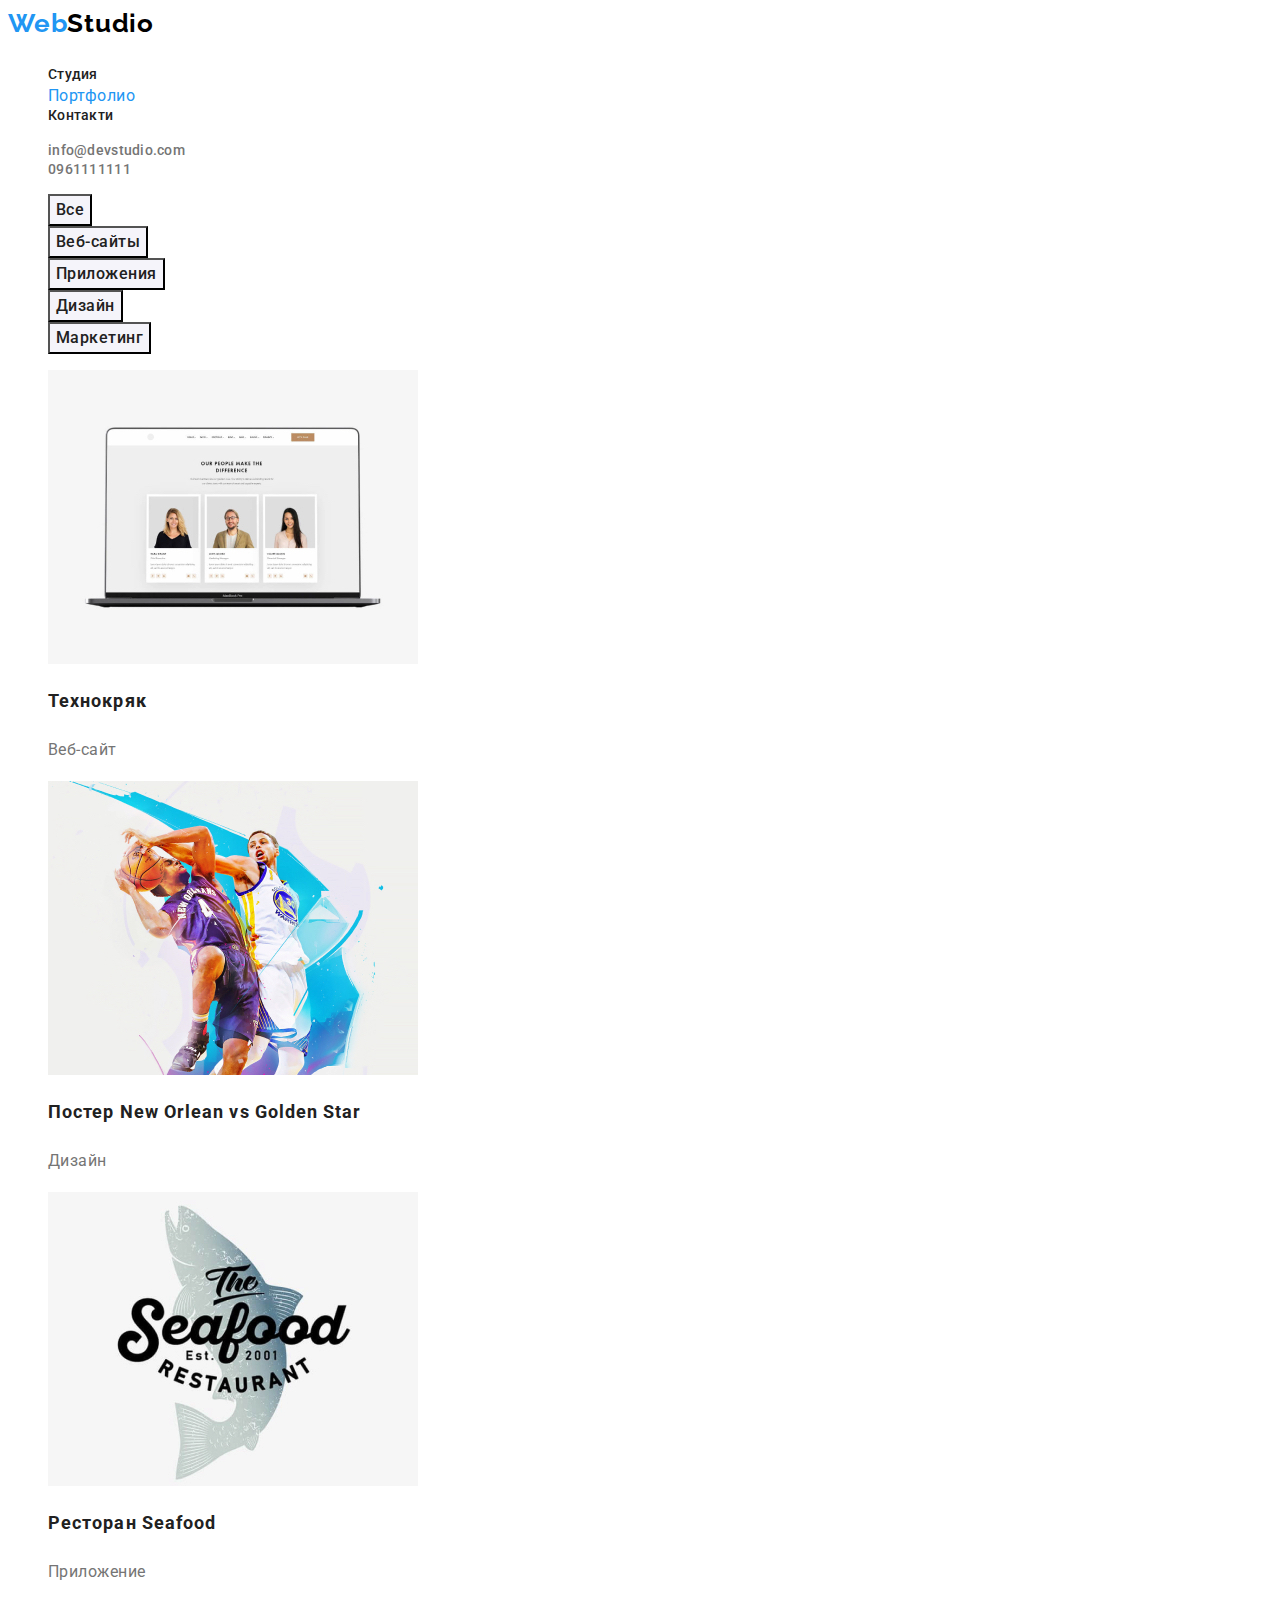
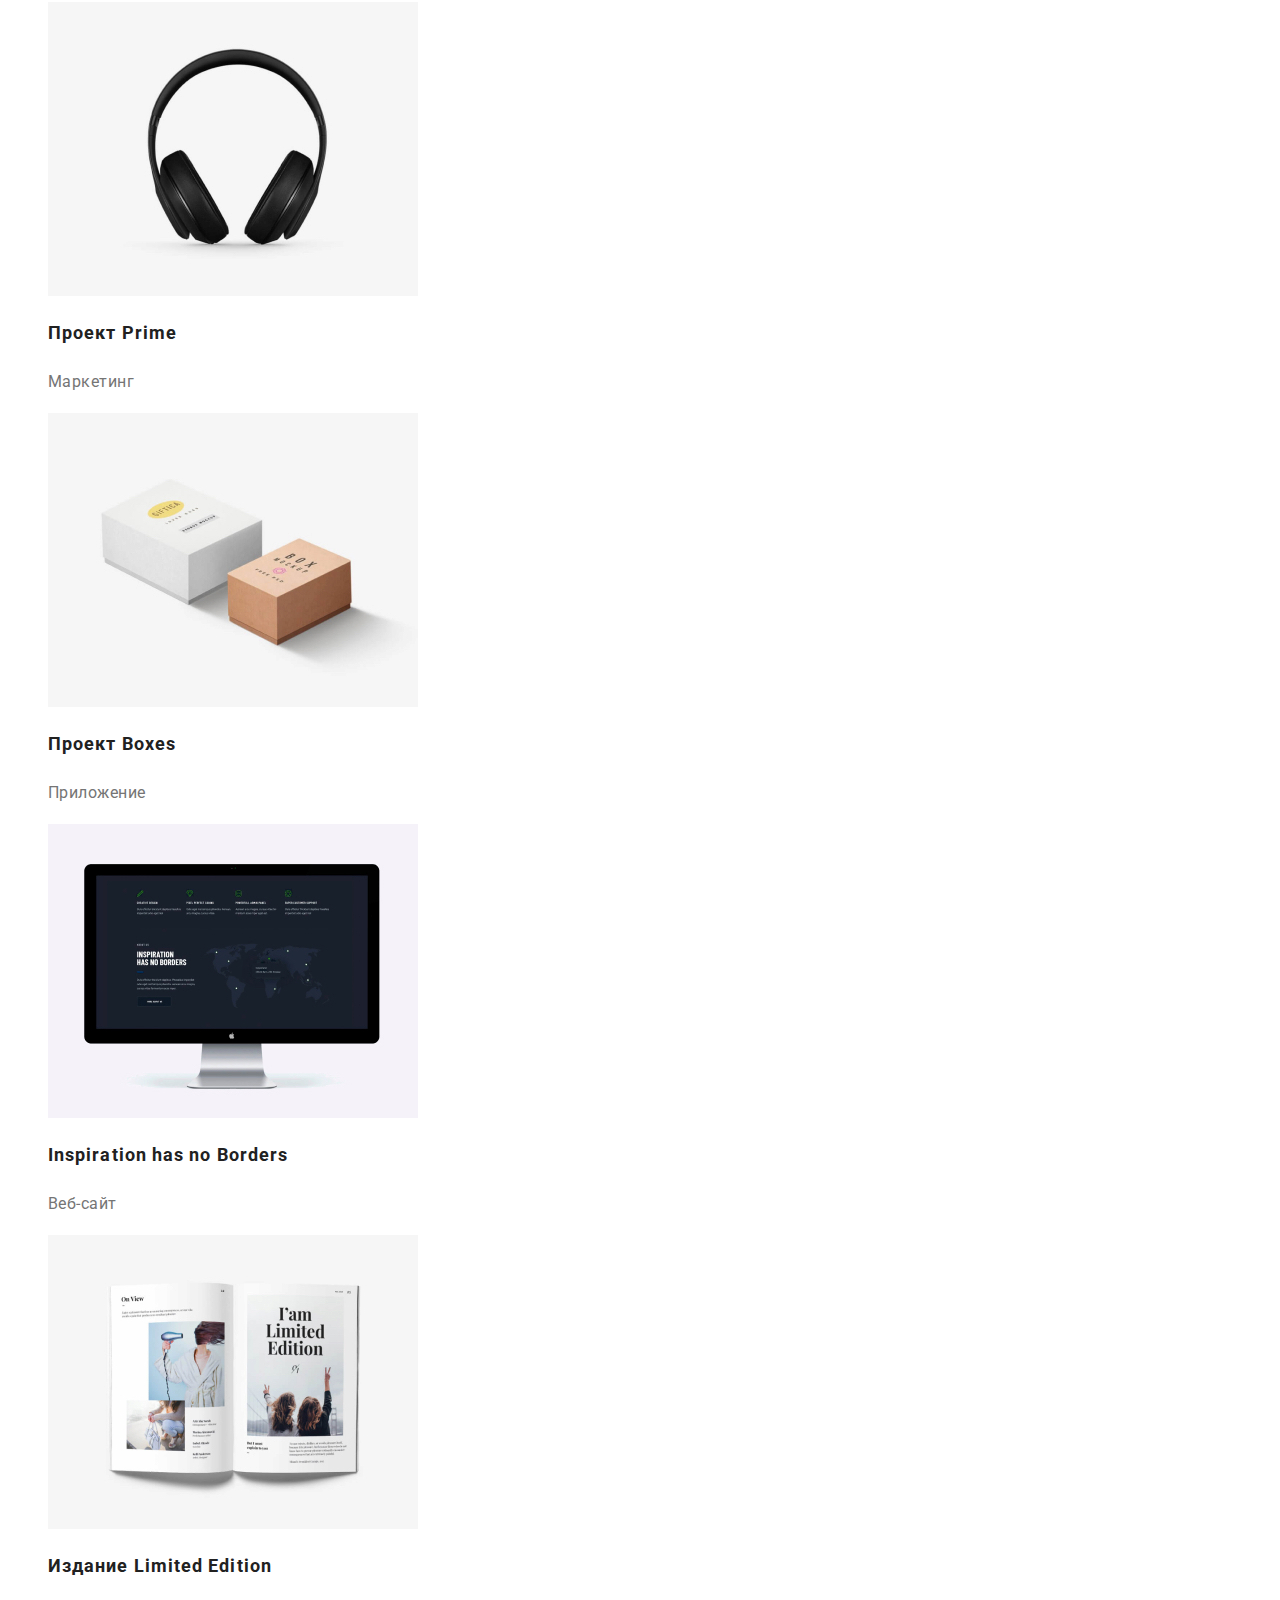
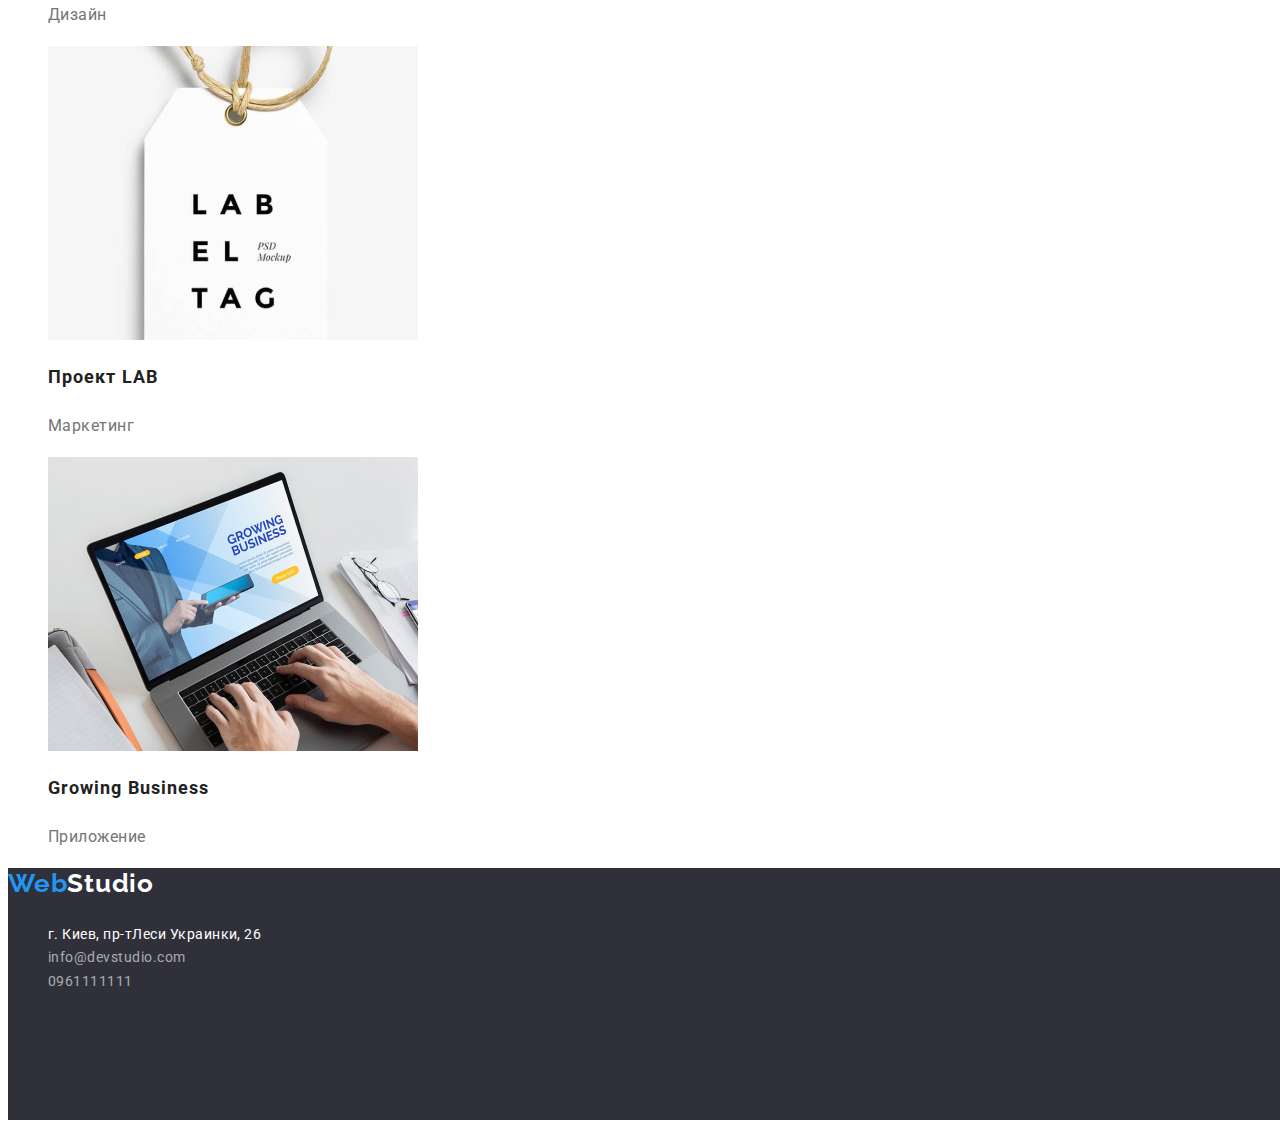
==== commit fed545e2: "доопрацювання дз#2" ====
--- a/portfolio.html
+++ b/portfolio.html
@@ -47,8 +47,7 @@
                 <li> <button class="button" type="button">Дизайн</button></li>
                 <li> <button class="button" type="button">Маркетинг</button></li>
             </ul>
-        </section>
-        <section class="first-portfolio">
+
             <ul class="portfolio-list list">
                 <li class="portfolio-item">
                     <img src="images/img-22.jpg" alt="технокряк" width="370" /> <br>
--- a/css/styles.css
+++ b/css/styles.css
@@ -14,13 +14,32 @@
     text-transform: none;
 }
 
-.body {
+a {
+    text-decoration: none;
+    font-style: normal;
+}
+
+body {
     background-color: #ffffff;
     color: var(--primary-text-color);
     font-family: 'Roboto', sans-serif;
-    font-weight: 400;
     font-style: normal;
     letter-spacing: 0.03em;
+}
+
+.first-btn {
+    background-color: #2196F3;
+    color: #ffffff;
+    cursor: pointer;
+    font-family: inherit;
+    font-style: normal;
+    font-weight: 700;
+    font-size: 16px;
+    line-height: 1.87;
+    text-align: center;
+    letter-spacing: 0.06em;
+    display: flex;
+    align-items: center;
 }
 
 .button {
@@ -83,17 +102,8 @@
     color: #757575;
 }
 
-.first-btn {
-    background-color: #2196F3;
-    color: #ffffff;
-    width: 200px;
-    height: 50px;
-    left: 700px;
-    top: 430px;
-    cursor: pointer;
-}
-
 .second-title {
+    color: #212121;
     font-weight: 700;
     font-size: 14px;
     line-height: 1.14;
@@ -103,7 +113,6 @@
 
 .second-text {
     color: #757575;
-    font-weight: 400;
     font-size: 14px;
     line-height: 1.7;
 }
@@ -147,14 +156,12 @@
 .footer-addres {
     color: #ffffff;
     font-family: roboto;
-    font-weight: 400;
     font-size: 14px;
     line-height: 1.7;
 }
 
 .footer-contact {
-    color: #757575;
-    font-weight: 400;
+    color: rgba(255, 255, 255, 0.6);
     font-size: 14px;
     line-height: 1.7;
 }
@@ -164,11 +171,10 @@
     font-size: 18px;
     line-height: 2;
     color: #212121;
-    letter-spacing: 0.06;
+    letter-spacing: 0.06em;
 }
 
 .portfolio-text {
-    font-weight: 400;
     font-size: 16px;
     line-height: 1.87;
     color: #757575;
@@ -196,4 +202,10 @@
 
 .logo-accent-footer {
     color: #ffffff;
+    font-family: raleway;
+}
+
+.footer {
+    font-family: roboto;
+    vertical-align: top;
 }